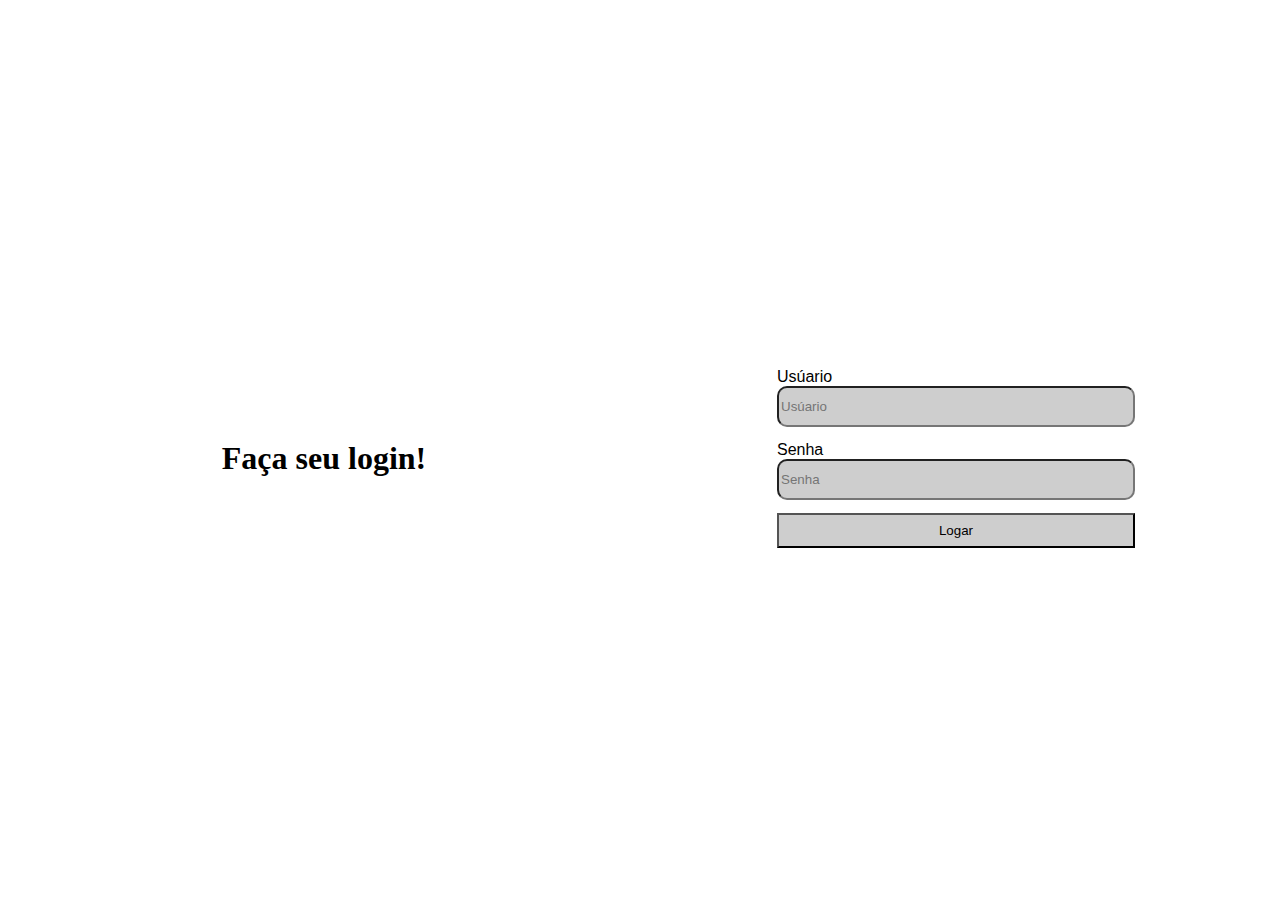
==== index.html @ e851e3ec "Add files via upload" ====
<!DOCTYPE html>
<html lang="en">
<head>
    <meta charset="UTF-8">
    <meta name="viewport" content="width=device-width, initial-scale=1.0">
    <title>Login</title>
</head>
<body>
    <main>
        <div class="left">
            <h1 class="titulo">Faça seu login!</h1>
        </div>
        <div class="right">
            <form action="" id="login" class="formulario">
                <label for="user">Usúario</label>
                <input type="text" placeholder="Usúario" id="user">
                <label for="senha">Senha</label>
                <input type="password" placeholder="Senha" id="senha">
                <button type="submit" id="botao">Logar</button>
            </form>
        </div>
    </main>
    <link rel="stylesheet" href="./style.css">
    <link rel="stylesheet" href="../js/logar.js">
</body>
</html>
---- style.css ----
body{
    background-color: rgb(255, 255, 255);
}

main{
    display: flex;
    height: 100vh;
}

.right{
    display: flex;
    justify-content: center;
    align-items: center;
    width: 50vw;
    
}

.titulo{
    display: flex;
    justify-content: center;
    
}

.left{
    display: flex;
    justify-content: center;
    width: 50vw;
    align-items: center;
}

.formulario{
    display: flex;
    flex-direction: column;
}

label{
    font-family: Impact, Haettenschweiler, 'Arial Narrow Bold', sans-serif;
}

input{
    background-color: rgb(206, 206, 206);
    height: 35px;
    width: 350px;
    border-radius: 10px;
}

button{
    background-color: rgb(206, 206, 206);
    height: 35px;
}
button:hover{
    background-color: #8f8f8f;
}

#user{
    margin-bottom: 1em;
}

#senha{
    margin-bottom:1em;
}
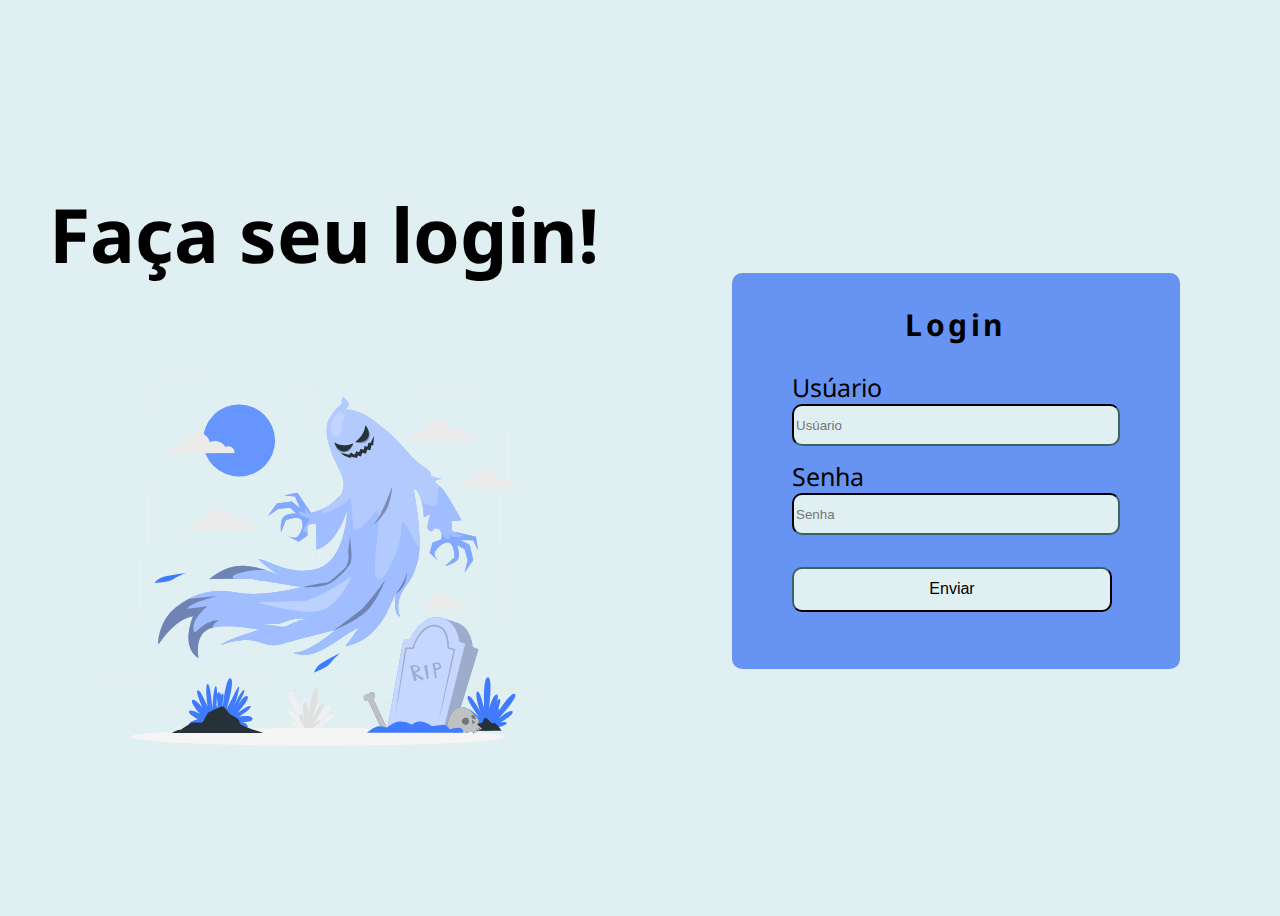
==== commit 13dfb241: "organizando arquivos" ====
--- a/index.html
+++ b/index.html
@@ -1,26 +1,34 @@
-<!DOCTYPE html>
-<html lang="en">
-<head>
-    <meta charset="UTF-8">
-    <meta name="viewport" content="width=device-width, initial-scale=1.0">
-    <title>Login</title>
-</head>
-<body>
-    <main>
-        <div class="left">
-            <h1 class="titulo">Faça seu login!</h1>
-        </div>
-        <div class="right">
-            <form action="" id="login" class="formulario">
-                <label for="user">Usúario</label>
-                <input type="text" placeholder="Usúario" id="user">
-                <label for="senha">Senha</label>
-                <input type="password" placeholder="Senha" id="senha">
-                <button type="submit" id="botao">Logar</button>
-            </form>
-        </div>
-    </main>
-    <link rel="stylesheet" href="./style.css">
-    <link rel="stylesheet" href="../js/logar.js">
-</body>
+<!DOCTYPE html>
+<html lang="en">
+<head>
+    <meta charset="UTF-8">
+    <meta name="viewport" content="width=device-width, initial-scale=1.0">
+    <title>Login</title>
+</head>
+<body>
+    <main>
+        <div class="left">
+            <h1 class="titulo">Faça seu login!</h1>
+            <img src="../Telas/fantasma.svg" alt="" class="imagem">
+        </div>
+        <div class="right">
+            <div class="card-login">
+                <form id="login" class="formulario">
+                    <h2 class="titulo-card">Login</h2>
+                    <div class="inputs">
+                        <label for="user" class="lbUser">Usúario</label>
+                        <input type="text" placeholder="Usúario" id="user" class="inpUser">
+                        
+                        <label for="senha">Senha</label>
+                        <input type="password" placeholder="Senha" id="senha">
+
+                        <button type="submit" id="send" value="Enviar" class="botaoLogar">Enviar</button>
+                    </div>    
+                </form>
+            </div>
+        </div>
+    </main>
+    <link rel="stylesheet" href="./Telas/style.css">
+    <script src="./JS/logar.js"></script>
+</body>
 </html>--- a/Telas/style.css
+++ b/Telas/style.css
@@ -0,0 +1,133 @@
+@import url('https://fonts.googleapis.com/css2?family=Inter:wght@400;700&family=Josefin+Sans:wght@400;700&family=Noto+Sans&family=Pacifico&family=VT323&display=swap');
+
+body{
+    background-color: #e0eff1;
+    font-family: 'Noto Sans', sans-serif;
+}
+
+main{
+    display: flex;
+    height: 100vh;
+}
+
+.right{
+    display: flex;
+    justify-content: center;
+    align-items: center;
+    width: 50vw;    
+}
+
+
+.titulo{
+    display: flex;
+    justify-content: center;
+    font-size: 75px; 
+}
+
+.left{
+    display: flex;
+    flex-direction: column;
+    justify-content: center;
+    width: 50vw;
+    align-items: center;
+}
+
+.imagem{
+    width: 35vw;
+}
+
+label{
+    font-size: 25px;
+}
+
+input{
+    display: flex;
+    justify-content: center;
+    background-color: #e0eff1;
+    height: 4vh;
+    width: 25vw;
+    border-radius: 10px;
+    border-color: #080d0d;
+}
+
+button{
+    background-color: #e0eff1;
+    height: 5vh;
+    width: 25vw;
+    font-size: medium;
+    border-color: #080d0d;
+}
+
+
+/*Card login */
+
+.card-login{
+    display: flex;
+    justify-content: center;
+    margin-top: 25px;
+    width: 35vw;
+    height: 44vh;
+    background-color: #6794f3;
+    border-radius: 10px;
+}
+
+.titulo-card{
+    display: flex;
+    justify-content: center;
+    font-size: 30px;
+    letter-spacing: 3.5px;
+}
+
+.inputs{
+    display: flex;
+    flex-direction: column;
+    justify-content: center;
+    align-items: flex-start;
+    margin-bottom: 50px;
+}
+
+button:hover{
+    background-color: #000000;
+    color: #7db4b5;
+    
+}
+
+#user{
+    display: flex;
+    margin-bottom: 1em;
+    justify-content: center;
+}
+
+#senha{
+    margin-bottom:1em;
+}
+
+.formulario{
+    display: flex;
+    justify-content: center;
+    flex-direction: column;  
+}
+
+.botaoLogar{
+    display: flex;
+    justify-content: center;
+    align-items: center;
+    margin-top: 2vh;
+    border-radius: 10px;
+}
+
+
+/*TELA LOGADO */
+
+.titulo_reserva{
+    display: flex;
+    font-size: 75px; 
+}
+
+.main_logado {
+    display: flex;
+    justify-content: center;
+    align-items: center;
+    width: 50vw;
+    margin-left: 25vw;
+}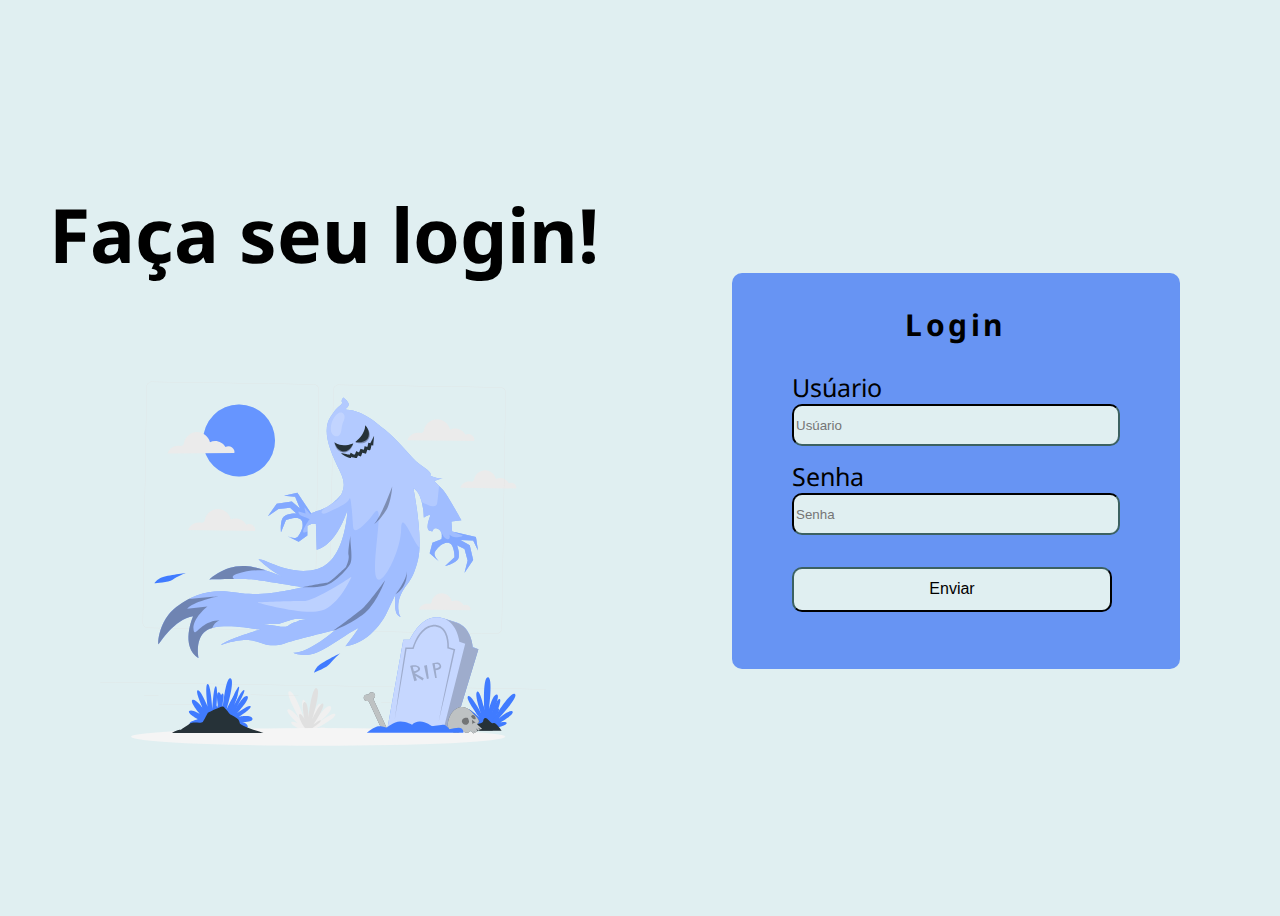
==== commit 120659a6: "arrumando o pages" ====
--- a/index.html
+++ b/index.html
@@ -9,7 +9,7 @@
     <main>
         <div class="left">
             <h1 class="titulo">Faça seu login!</h1>
-            <img src="../Telas/fantasma.svg" alt="" class="imagem">
+            <img src="./Telas/fantasma.svg" alt="" class="imagem">
         </div>
         <div class="right">
             <div class="card-login">
